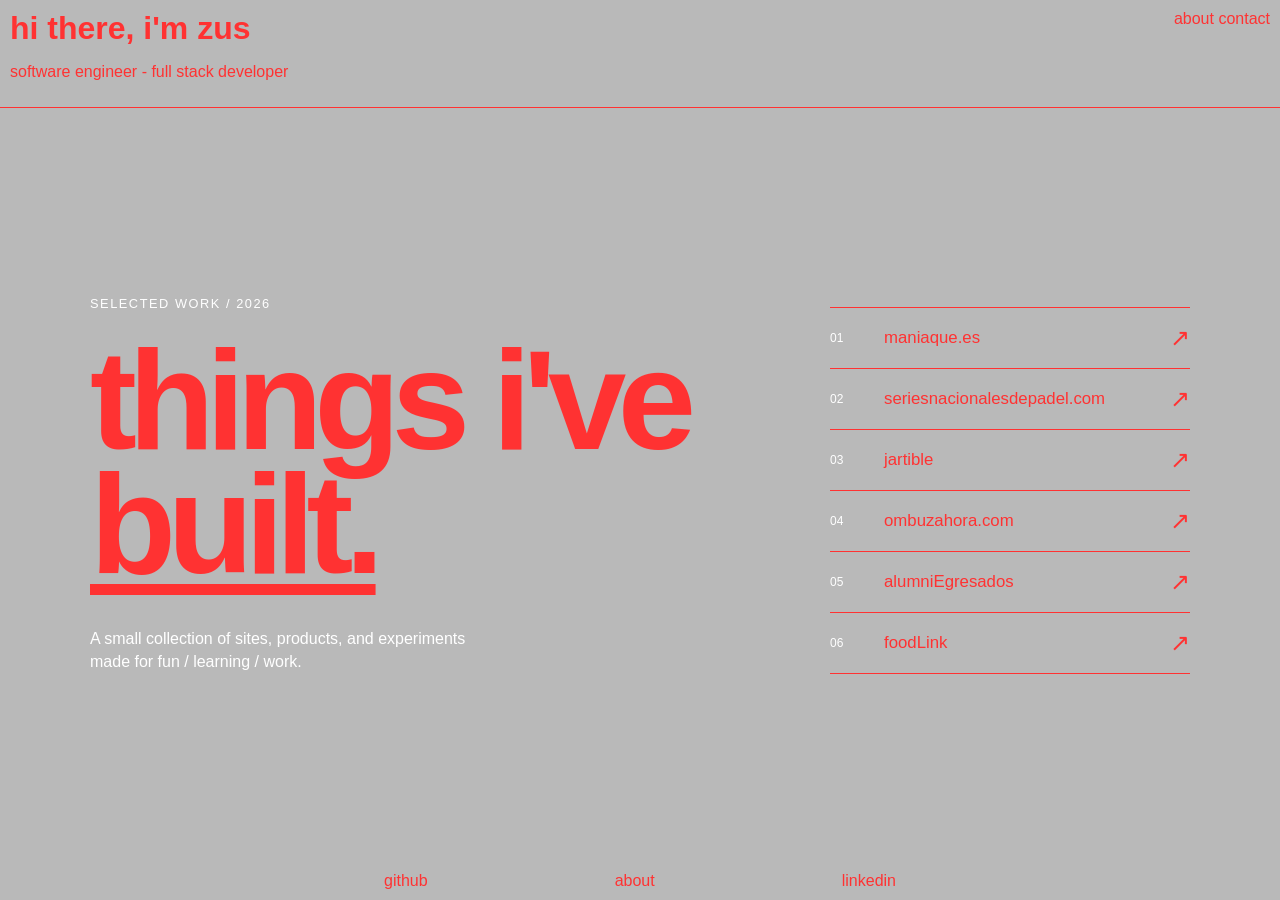
==== index.html @ 01bcc318 "fix: css path file" ====
<!DOCTYPE html>
<html lang="en">
<head>
    <meta charset="UTF-8">
    <meta name="viewport" content="width=device-width, initial-scale=1.0">
    <link rel="stylesheet" href="/css/styles.css">
    <title>zus</title>
</head>
<body class="home-page">
    <header>
        <div class="header-first">     
            <h1>hi there, i'm zus</h1>
            <p>software engineer - full stack developer</p>
        </div>
        <div class="header-second">
            <a href="/about.html">about</a>
            <a href="/contact.html">contact</a>
        </div>
    </header>
    <main class="home-main">
        <section class="home-intro" aria-labelledby="projects-title">
            <p class="home-label">selected work / 2026</p>
            <h2 id="projects-title">things i've<br><span>built.</span></h2>
            <p class="home-copy">A small collection of sites, products, and experiments made for fun / learning / work.</p>
        </section>

        <nav class="project-list" aria-label="Selected projects">
            <a href="/projects/maniaque.html"><span>01</span>maniaque.es <strong aria-hidden="true">&#8599;</strong></a>
            <a href="/projects/seriesnacionalesdepadel.html"><span>02</span>seriesnacionalesdepadel.com<strong aria-hidden="true">&#8599;</strong></a>
            <a href="/projects/jartible.html"><span>03</span>jartible <strong aria-hidden="true">&#8599;</strong></a>
            <a href="/projects/ombuzahora.html"><span>04</span>ombuzahora.com <strong aria-hidden="true">&#8599;</strong></a>
            <a href="/projects/alumniEgresados.html"><span>05</span>alumniEgresados<strong aria-hidden="true">&#8599;</strong></a>
            <a href="/projects/foodLink.html"><span>06</span>foodLink<strong aria-hidden="true">&#8599;</strong></a>
        </nav>
    </main>
    <footer>
        <a href="https://github.com/zus" target="_blank">github</a>
        <a href="/about.html">about</a>
        <a href="https://www.linkedin.com/in/zus" target="_blank">linkedin</a>
    </footer>
</body>
</html>
---- css/styles.css ----
:root {
    --background: #b9b9b9;
    --surface: #a8a0a0;
    --surface-light: #c0b0b0;
    --accent: #ff3232;
    --text-light: #fff;
}

body {
    font-family: Arial, sans-serif;
    margin: 0;
    height: 100vh;
    display: flex;
    flex-direction: column;
    justify-content: space-between;
    background-color: var(--background);
    overflow: hidden;
    color: var(--accent);
}

header {
    display: flex;
    justify-content: space-between;
    align-items: flex-start;
    border-bottom: 1px solid var(--accent);
}

h1{
    margin: 0;
}

ul {
    width: 70%;
    background-color: var(--surface);
    height: 300px;
    display: flex;
    overflow-x: auto;
    list-style-type: none;
    padding: 10px;
    scrollbar-width: thin;
    scrollbar-color: var(--accent) var(--surface);
    border-radius: 8px;
}

header, footer{
    padding: 10px;
}

li{
    flex: 0 0 auto;
    margin: 10px;
    padding: 10px;
    width: 200px;
    background-color: var(--surface-light);
    border-radius: 6px;
}

a{
    color: var(--accent);
    text-decoration: none;
}

.projects {
    display: flex;
    flex-direction: column;
    align-items: center;
}


footer {
    margin: 0 auto;
    width: 40%;
    color: var(--text-light);
    display: flex;
    text-align: center;
    justify-content: space-between;
}

.contact-page {
    overflow: auto;
}

.contact-main {
    width: min(90%, 1100px);
    margin: 0 auto;
    display: grid;
    grid-template-columns: minmax(0, 1fr) 240px;
    gap: 10%;
    align-items: end;
    padding: 8vh 0;
}

.contact-label,
.home-label {
    margin: 0 0 28px;
    color: var(--text-light);
    font-size: 0.8rem;
    letter-spacing: 0.12em;
    text-transform: uppercase;
}

.contact-intro h2,
.home-intro h2 {
    margin: 0;
    font-size: clamp(3.5rem, 10vw, 8rem);
    line-height: 0.88;
    letter-spacing: -0.06em;
    text-transform: lowercase;
}

.home-intro h2 {
    font-size: clamp(4rem, 11vw, 9rem);
}

.contact-intro h2 span,
.home-intro h2 span {
    text-decoration: underline;
    text-decoration-thickness: 0.08em;
    text-underline-offset: 0.08em;
}

.contact-copy {
    max-width: 430px;
    margin: 40px 0 22px;
    color: var(--text-light);
    line-height: 1.45;
}

.contact-email,
.contact-links a {
    display: inline-flex;
    align-items: center;
    justify-content: space-between;
    gap: 24px;
    border-bottom: 2px solid var(--accent);
    padding: 8px 0;
    font-size: 1.2rem;
}

.contact-email span,
.contact-links span {
    font-size: 1.5rem;
}

.contact-links {
    display: flex;
    flex-direction: column;
    gap: 12px;
    border-top: 1px solid var(--accent);
    padding-top: 12px;
}

.contact-links a {
    font-size: 1rem;
}

.contact-page footer span {
    color: var(--text-light);
}

.home-page {
    overflow: auto;
}

.about-page {
    overflow: auto;
}

.about-main {
    width: min(90%, 1100px);
    margin: 0 auto;
    display: grid;
    grid-template-columns: minmax(0, 1fr) 280px;
    gap: 10%;
    align-items: end;
    padding: 8vh 0;
}

.about-label {
    margin: 0 0 28px;
    color: var(--text-light);
    font-size: 0.8rem;
    letter-spacing: 0.12em;
    text-transform: uppercase;
}

.about-intro h2 {
    margin: 0;
    font-size: clamp(4rem, 11vw, 9rem);
    line-height: 0.88;
    letter-spacing: -0.06em;
    text-transform: lowercase;
}

.about-intro h2 span {
    text-decoration: underline;
    text-decoration-thickness: 0.08em;
    text-underline-offset: 0.08em;
}

.about-copy {
    max-width: 440px;
    margin: 40px 0 0;
    color: var(--text-light);
    line-height: 1.45;
}

.about-details {
    border-top: 1px solid var(--accent);
}

.about-detail {
    border-bottom: 1px solid var(--accent);
    padding: 14px 0 18px;
}

.about-detail p {
    margin: 0 0 12px;
    color: var(--text-light);
    font-size: 0.75rem;
    letter-spacing: 0.12em;
    text-transform: uppercase;
}

.about-detail strong {
    font-size: 1.05rem;
    font-weight: 400;
    line-height: 1.35;
}

.about-action {
    display: flex;
    align-items: center;
    justify-content: space-between;
    padding: 18px 0;
    font-size: 1.05rem;
}

.about-action span {
    font-size: 1.5rem;
}

.home-main {
    width: min(90%, 1100px);
    margin: 0 auto;
    display: grid;
    grid-template-columns: minmax(0, 1fr) 360px;
    gap: 10%;
    align-items: end;
    padding: 8vh 0;
}

.home-copy {
    max-width: 390px;
    margin: 40px 0 0;
    color: var(--text-light);
    line-height: 1.45;
}

.project-list {
    display: flex;
    flex-direction: column;
    border-top: 1px solid var(--accent);
}

.project-list a {
    display: grid;
    grid-template-columns: 42px 1fr auto;
    gap: 12px;
    align-items: center;
    border-bottom: 1px solid var(--accent);
    padding: 16px 0;
    font-size: 1.05rem;
}

.project-list a span {
    color: var(--text-light);
    font-size: 0.75rem;
}

.project-list a strong {
    font-size: 1.5rem;
    font-weight: 400;
}

@media (max-width: 650px) {
    header {
        gap: 20px;
    }

    .header-second {
        display: flex;
        flex-direction: column;
        align-items: flex-end;
        gap: 4px;
    }

    .contact-main {
        display: block;
        padding: 10vh 0 8vh;
    }

    .contact-intro h2 {
        font-size: clamp(3rem, 17vw, 5rem);
    }

    .contact-links {
        max-width: 240px;
        margin-top: 56px;
    }

    .contact-page footer {
        width: auto;
        margin: 0 10px;
    }

    .contact-page footer span {
        display: none;
    }

    .home-main {
        display: block;
        padding: 10vh 0 8vh;
    }

    .about-main {
        display: block;
        padding: 10vh 0 8vh;
    }

    .home-intro h2 {
        font-size: clamp(3.5rem, 18vw, 5.5rem);
    }

    .project-list {
        max-width: 360px;
        margin-top: 56px;
    }

    .about-details {
        max-width: 360px;
        margin-top: 56px;
    }

    .about-intro h2 {
        font-size: clamp(3.5rem, 18vw, 5.5rem);
    }

    .about-page footer {
        width: auto;
        margin: 0 10px;
    }

    .about-page footer span {
        display: none;
    }
}
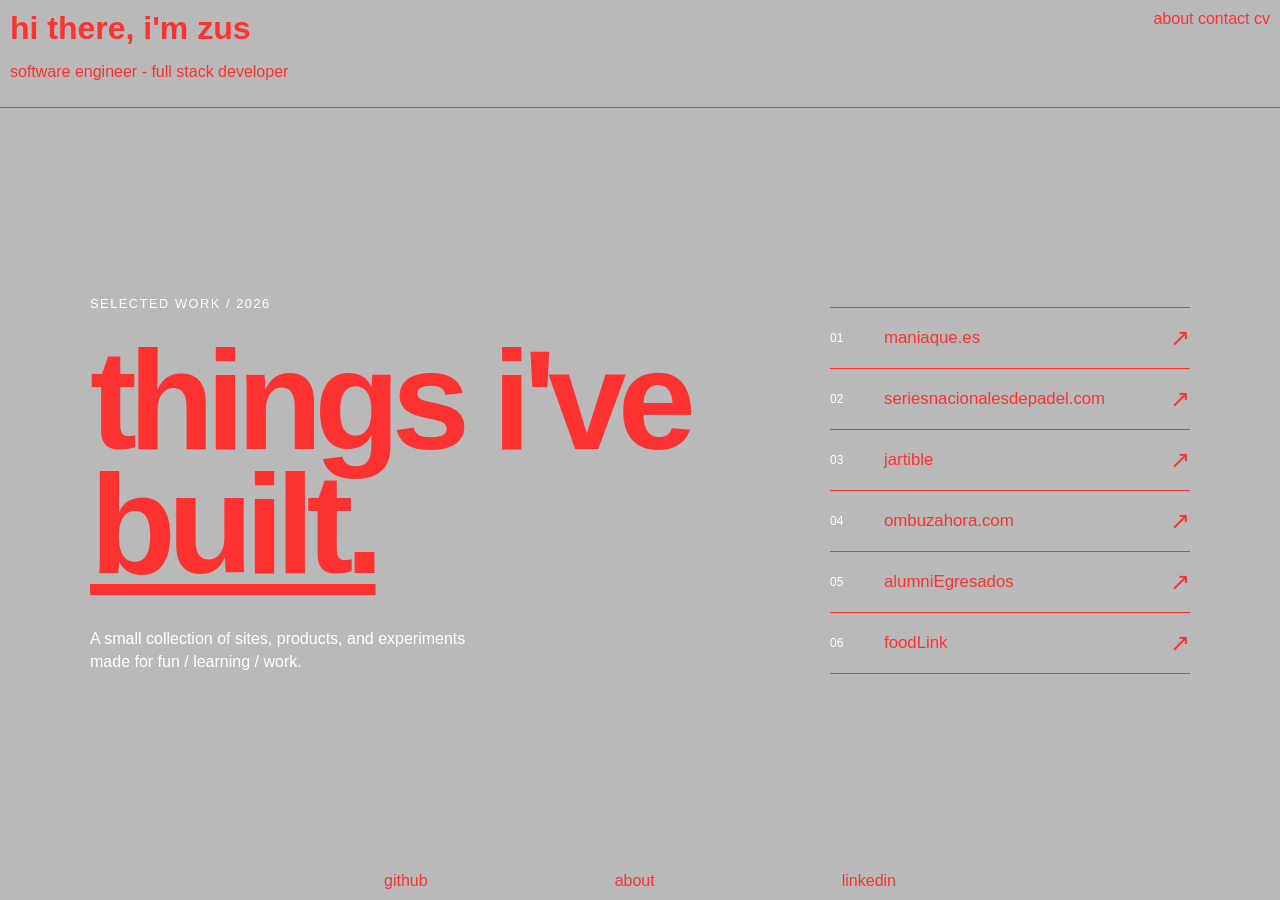
==== commit d07775ea: "feat: update" ====
--- a/index.html
+++ b/index.html
@@ -3,18 +3,19 @@
 <head>
     <meta charset="UTF-8">
     <meta name="viewport" content="width=device-width, initial-scale=1.0">
-    <link rel="stylesheet" href="/css/styles.css">
+    <link rel="stylesheet" href="./css/styles.css">
     <title>zus</title>
 </head>
 <body class="home-page">
     <header>
         <div class="header-first">     
-            <h1>hi there, i'm zus</h1>
+            <h1>hi there, i'm <a href="./index.html">zus</a></h1>
             <p>software engineer - full stack developer</p>
         </div>
         <div class="header-second">
-            <a href="/about.html">about</a>
-            <a href="/contact.html">contact</a>
+            <a href="./about.html">about</a>
+            <a href="./contact.html">contact</a>
+            <a href="./cv.html">cv</a>
         </div>
     </header>
     <main class="home-main">
@@ -30,12 +31,12 @@
             <a href="/projects/jartible.html"><span>03</span>jartible <strong aria-hidden="true">&#8599;</strong></a>
             <a href="/projects/ombuzahora.html"><span>04</span>ombuzahora.com <strong aria-hidden="true">&#8599;</strong></a>
             <a href="/projects/alumniEgresados.html"><span>05</span>alumniEgresados<strong aria-hidden="true">&#8599;</strong></a>
-            <a href="/projects/foodLink.html"><span>06</span>foodLink<strong aria-hidden="true">&#8599;</strong></a>
+            <a href="/projects/foodlink.html"><span>06</span>foodLink<strong aria-hidden="true">&#8599;</strong></a>
         </nav>
     </main>
     <footer>
-        <a href="https://github.com/zus" target="_blank">github</a>
-        <a href="/about.html">about</a>
+        <a href="https://github.com/zusrico" target="_blank">github</a>
+        <a href="./about.html">about</a>
         <a href="https://www.linkedin.com/in/zus" target="_blank">linkedin</a>
     </footer>
 </body>
--- a/css/styles.css
+++ b/css/styles.css
@@ -283,6 +283,326 @@
     font-weight: 400;
 }
 
+.project-page {
+    overflow: auto;
+}
+
+.project-main {
+    width: min(90%, 1100px);
+    margin: 0 auto;
+    padding: 8vh 0 12vh;
+}
+
+.project-hero {
+    display: grid;
+    grid-template-columns: minmax(0, 1fr) 280px;
+    column-gap: 10%;
+    align-items: end;
+}
+
+.project-label,
+.project-note-number {
+    grid-column: 1 / -1;
+    margin: 0 0 28px;
+    color: var(--text-light);
+    font-size: 0.8rem;
+    letter-spacing: 0.12em;
+    text-transform: uppercase;
+}
+
+.project-hero h2 {
+    grid-column: 1 / -1;
+    margin: 0;
+    font-size: clamp(5rem, 15vw, 12rem);
+    line-height: 0.82;
+    letter-spacing: -0.08em;
+    text-transform: lowercase;
+}
+
+.project-hero h2 span,
+.project-note h3 span {
+    text-decoration: underline;
+    text-decoration-thickness: 0.08em;
+    text-underline-offset: 0.08em;
+}
+
+.project-summary {
+    grid-column: 2;
+    max-width: 280px;
+    margin: 34px 0 2px;
+    color: var(--text-light);
+    line-height: 1.45;
+}
+
+.project-external {
+    grid-column: 1 / -1;
+    display: inline-flex;
+    justify-content: space-between;
+    width: min(100%, 280px);
+    margin-top: 40px;
+    border-bottom: 2px solid var(--accent);
+    padding: 8px 0;
+    font-size: 1.05rem;
+}
+
+.project-external span {
+    font-size: 1.5rem;
+}
+
+.project-facts {
+    display: grid;
+    grid-template-columns: repeat(3, 1fr);
+    gap: 10%;
+    margin-top: 12vh;
+    border-top: 1px solid var(--accent);
+}
+
+.project-fact {
+    border-bottom: 1px solid var(--accent);
+    padding: 14px 0 18px;
+}
+
+.project-fact p {
+    margin: 0 0 12px;
+    color: var(--text-light);
+    font-size: 0.75rem;
+    letter-spacing: 0.12em;
+    text-transform: uppercase;
+}
+
+.project-fact strong {
+    font-size: 1rem;
+    font-weight: 400;
+    line-height: 1.4;
+}
+
+.project-notes {
+    display: grid;
+    grid-template-columns: repeat(3, 1fr);
+    gap: 10%;
+    margin-top: 12vh;
+}
+
+.project-note {
+    border-top: 1px solid var(--accent);
+    padding-top: 14px;
+}
+
+.project-note-number {
+    margin-bottom: 34px;
+}
+
+.project-note h3 {
+    margin: 0;
+    font-size: clamp(2rem, 4vw, 3.5rem);
+    line-height: 0.92;
+    letter-spacing: -0.05em;
+    font-weight: 400;
+}
+
+.project-note > p:last-child {
+    margin: 32px 0 0;
+    color: var(--text-light);
+    line-height: 1.45;
+}
+
+.project-detail {
+    margin-top: 12vh;
+    border-top: 1px solid var(--accent);
+    padding-top: 14px;
+}
+
+.project-detail .project-label {
+    margin-bottom: 34px;
+}
+
+.project-detail-grid {
+    display: grid;
+    grid-template-columns: repeat(2, 1fr);
+    gap: 10%;
+}
+
+.project-detail-grid p {
+    max-width: 420px;
+    margin: 0;
+    color: var(--text-light);
+    line-height: 1.45;
+}
+
+.cv-page {
+    overflow: auto;
+}
+
+.cv-main {
+    width: min(90%, 1100px);
+    margin: 0 auto;
+    padding: 8vh 0 12vh;
+}
+
+.cv-hero {
+    display: grid;
+    grid-template-columns: minmax(0, 1fr) 280px;
+    column-gap: 10%;
+    align-items: end;
+}
+
+.cv-label {
+    margin: 0 0 28px;
+    color: var(--text-light);
+    font-size: 0.8rem;
+    letter-spacing: 0.12em;
+    text-transform: uppercase;
+}
+
+.cv-hero .cv-label {
+    grid-column: 1 / -1;
+}
+
+.cv-hero h2 {
+    grid-column: 1 / -1;
+    margin: 0;
+    font-size: clamp(5rem, 15vw, 12rem);
+    line-height: 0.82;
+    letter-spacing: -0.08em;
+    text-transform: lowercase;
+}
+
+.cv-hero h2 span,
+.cv-section-heading h3 span,
+.cv-block h3 span {
+    text-decoration: underline;
+    text-decoration-thickness: 0.08em;
+    text-underline-offset: 0.08em;
+}
+
+.cv-summary {
+    grid-column: 2;
+    max-width: 280px;
+    margin: 34px 0 2px;
+    color: var(--text-light);
+    line-height: 1.45;
+}
+
+.cv-layout {
+    display: grid;
+    grid-template-columns: minmax(0, 1fr) 280px;
+    gap: 10%;
+    margin-top: 12vh;
+}
+
+.cv-section-heading {
+    border-top: 1px solid var(--accent);
+    padding-top: 14px;
+}
+
+.cv-section-heading h3 {
+    margin: 0 0 50px;
+    font-size: clamp(3rem, 6vw, 5rem);
+    line-height: 0.88;
+    letter-spacing: -0.06em;
+    font-weight: 400;
+}
+
+.cv-entry {
+    display: grid;
+    grid-template-columns: 170px minmax(0, 1fr);
+    gap: 28px;
+    border-top: 1px solid var(--accent);
+    padding: 16px 0 26px;
+}
+
+.cv-entry-meta {
+    display: flex;
+    flex-direction: column;
+    gap: 8px;
+}
+
+.cv-entry-meta strong,
+.cv-entry-meta span {
+    font-size: 0.85rem;
+    line-height: 1.3;
+}
+
+.cv-entry-meta span,
+.cv-block > p,
+.cv-block > span {
+    color: var(--text-light);
+}
+
+.cv-entry h4 {
+    margin: 0 0 14px;
+    font-size: 1.1rem;
+    font-weight: 400;
+}
+
+.cv-entry p,
+.cv-block p,
+.cv-block strong,
+.cv-block span,
+.cv-skills p {
+    line-height: 1.45;
+}
+
+.cv-entry p {
+    margin: 0;
+    color: var(--text-light);
+}
+
+.cv-sidebar {
+    display: flex;
+    flex-direction: column;
+    gap: 48px;
+}
+
+.cv-block {
+    border-top: 1px solid var(--accent);
+    padding-top: 14px;
+}
+
+.cv-block .cv-label {
+    margin-bottom: 22px;
+}
+
+.cv-block h3 {
+    margin: 0 0 12px;
+    font-size: 1.4rem;
+    line-height: 1;
+    font-weight: 400;
+}
+
+.cv-block p,
+.cv-block strong,
+.cv-block span,
+.cv-block a {
+    display: block;
+    margin: 0 0 8px;
+    font-size: 0.9rem;
+}
+
+.cv-block strong {
+    font-weight: 400;
+}
+
+.cv-block hr {
+    height: 1px;
+    margin: 24px 0;
+    border: 0;
+    background: var(--accent);
+}
+
+.cv-skills p {
+    margin: 0 0 14px;
+    color: var(--text-light);
+}
+
+.cv-skills strong {
+    display: inline;
+    color: var(--accent);
+    font-size: 0.8rem;
+    letter-spacing: 0.08em;
+    text-transform: uppercase;
+}
+
 @media (max-width: 650px) {
     header {
         gap: 20px;
@@ -354,4 +674,102 @@
     .about-page footer span {
         display: none;
     }
+
+    .project-main {
+        padding: 10vh 0 12vh;
+    }
+
+    .project-hero {
+        display: block;
+    }
+
+    .project-hero h2 {
+        font-size: clamp(4.5rem, 20vw, 7rem);
+    }
+
+    .project-summary {
+        margin-top: 40px;
+    }
+
+    .project-facts,
+    .project-notes {
+        display: block;
+        margin-top: 10vh;
+    }
+
+    .project-fact,
+    .project-note + .project-note {
+        margin-top: 36px;
+    }
+
+    .project-note h3 {
+        font-size: clamp(2.5rem, 12vw, 4rem);
+    }
+
+    .project-detail {
+        margin-top: 10vh;
+    }
+
+    .project-detail-grid {
+        display: block;
+    }
+
+    .project-detail-grid p + p {
+        margin-top: 24px;
+    }
+
+    .cv-main {
+        padding: 10vh 0 12vh;
+    }
+
+    .cv-hero,
+    .cv-layout {
+        display: block;
+    }
+
+    .cv-hero h2 {
+        font-size: clamp(4.5rem, 20vw, 7rem);
+    }
+
+    .cv-summary {
+        margin-top: 40px;
+    }
+
+    .cv-layout {
+        margin-top: 10vh;
+    }
+
+    .cv-sidebar {
+        margin-top: 56px;
+    }
+
+    .cv-entry {
+        display: block;
+    }
+
+    .cv-entry-meta {
+        margin-bottom: 18px;
+    }
+
+    .cv-section-heading h3 {
+        font-size: clamp(3rem, 15vw, 5rem);
+    }
+
+    .cv-page footer {
+        width: auto;
+        margin: 0 10px;
+    }
+
+    .cv-page footer span {
+        display: none;
+    }
+
+    .project-page footer {
+        width: auto;
+        margin: 0 10px;
+    }
+
+    .project-page footer span {
+        display: none;
+    }
 }
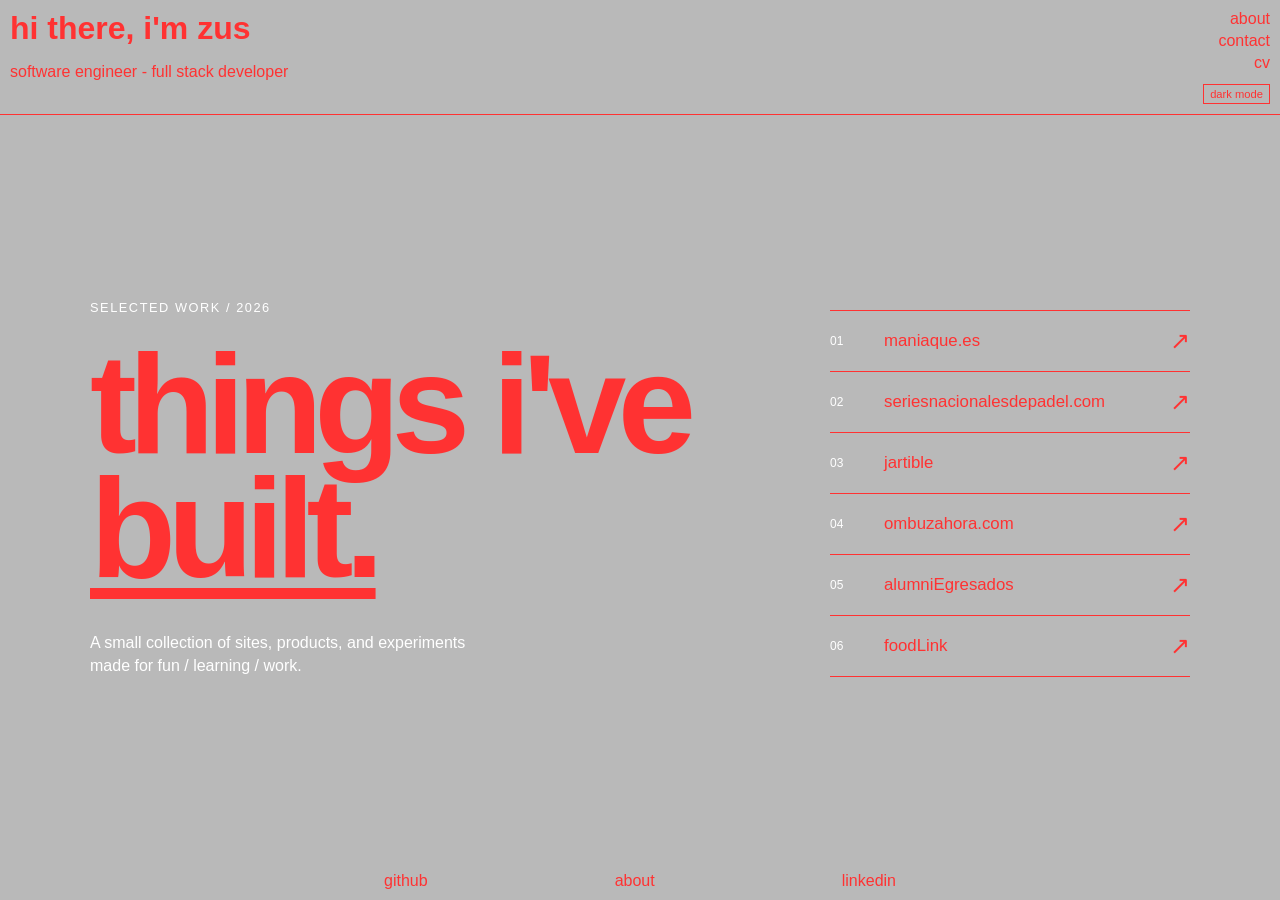
==== commit 9595e1fe: "feat: added projects and dark mode" ====
--- a/index.html
+++ b/index.html
@@ -16,6 +16,7 @@
             <a href="./about.html">about</a>
             <a href="./contact.html">contact</a>
             <a href="./cv.html">cv</a>
+            <button class="theme-toggle" type="button" aria-label="Switch color theme" aria-pressed="false">dark mode</button>
         </div>
     </header>
     <main class="home-main">
@@ -39,5 +40,6 @@
         <a href="./about.html">about</a>
         <a href="https://www.linkedin.com/in/zus" target="_blank">linkedin</a>
     </footer>
+    <script src="./js/main.js"></script>
 </body>
 </html>
--- a/css/styles.css
+++ b/css/styles.css
@@ -4,6 +4,15 @@
     --surface-light: #c0b0b0;
     --accent: #ff3232;
     --text-light: #fff;
+    --metal-blue: #7faec4;
+}
+
+:root[data-theme="dark"] {
+    --background: #000;
+    --surface: #161616;
+    --surface-light: #242424;
+    --accent: #fff;
+    --text-light: var(--metal-blue);
 }
 
 body {
@@ -16,6 +25,7 @@
     background-color: var(--background);
     overflow: hidden;
     color: var(--accent);
+    transition: background-color 180ms ease, color 180ms ease;
 }
 
 header {
@@ -23,6 +33,13 @@
     justify-content: space-between;
     align-items: flex-start;
     border-bottom: 1px solid var(--accent);
+}
+
+.header-second {
+    display: flex;
+    flex-direction: column;
+    align-items: flex-end;
+    gap: 4px;
 }
 
 h1{
@@ -58,6 +75,24 @@
 a{
     color: var(--accent);
     text-decoration: none;
+}
+
+.theme-toggle {
+    margin-top: 8px;
+    border: 1px solid var(--accent);
+    padding: 3px 6px;
+    background: transparent;
+    color: var(--accent);
+    font: inherit;
+    font-size: 0.7rem;
+    cursor: pointer;
+}
+
+.theme-toggle:hover,
+.theme-toggle:focus-visible {
+    background: var(--accent);
+    color: var(--background);
+    outline: none;
 }
 
 .projects {
